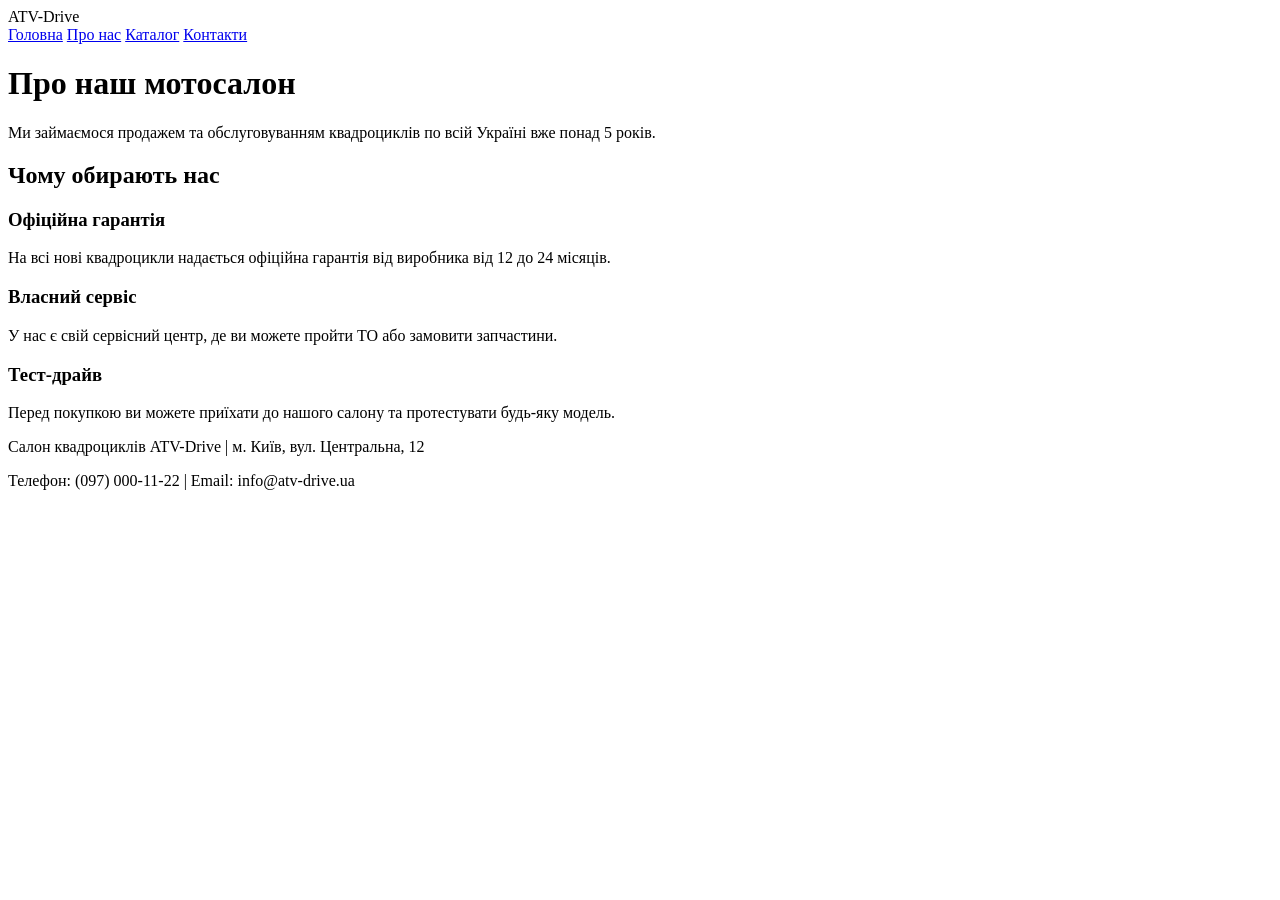
==== about.html @ 17e46313 "Create about.html" ====
<!DOCTYPE html>
<html lang="uk">
<head>
    <meta charset="UTF-8">
    <meta name="viewport" content="width=device-width, initial-scale=1.0">
    <title>Про нас - ATV-Drive</title>
    <link rel="stylesheet" href="style.css">
</head>
<body>

    <div class="header">
        <div class="logo">ATV-Drive</div>
        <div class="nav">
            <a href="index.html">Головна</a>
            <a href="about.html">Про нас</a>
            <a href="index.html#catalog">Каталог</a>
            <a href="contacts.html">Контакти</a>
        </div>
    </div>

    <div class="hero">
        <h1>Про наш мотосалон</h1>
        <p>Ми займаємося продажем та обслуговуванням квадроциклів по всій Україні вже понад 5 років.</p>
    </div>

    <div class="main-content">
        <h2>Чому обирають нас</h2>
        <div class="products">
            <div class="item">
                <h3>Офіційна гарантія</h3>
                <p>На всі нові квадроцикли надається офіційна гарантія від виробника від 12 до 24 місяців.</p>
            </div>
            <div class="item">
                <h3>Власний сервіс</h3>
                <p>У нас є свій сервісний центр, де ви можете пройти ТО або замовити запчастини.</p>
            </div>
            <div class="item">
                <h3>Тест-драйв</h3>
                <p>Перед покупкою ви можете приїхати до нашого салону та протестувати будь-яку модель.</p>
            </div>
        </div>
    </div>

    <div class="footer">
        <p>Салон квадроциклів ATV-Drive | м. Київ, вул. Центральна, 12</p>
        <p>Телефон: (097) 000-11-22 | Email: info@atv-drive.ua</p>
    </div>

</body>
</html>
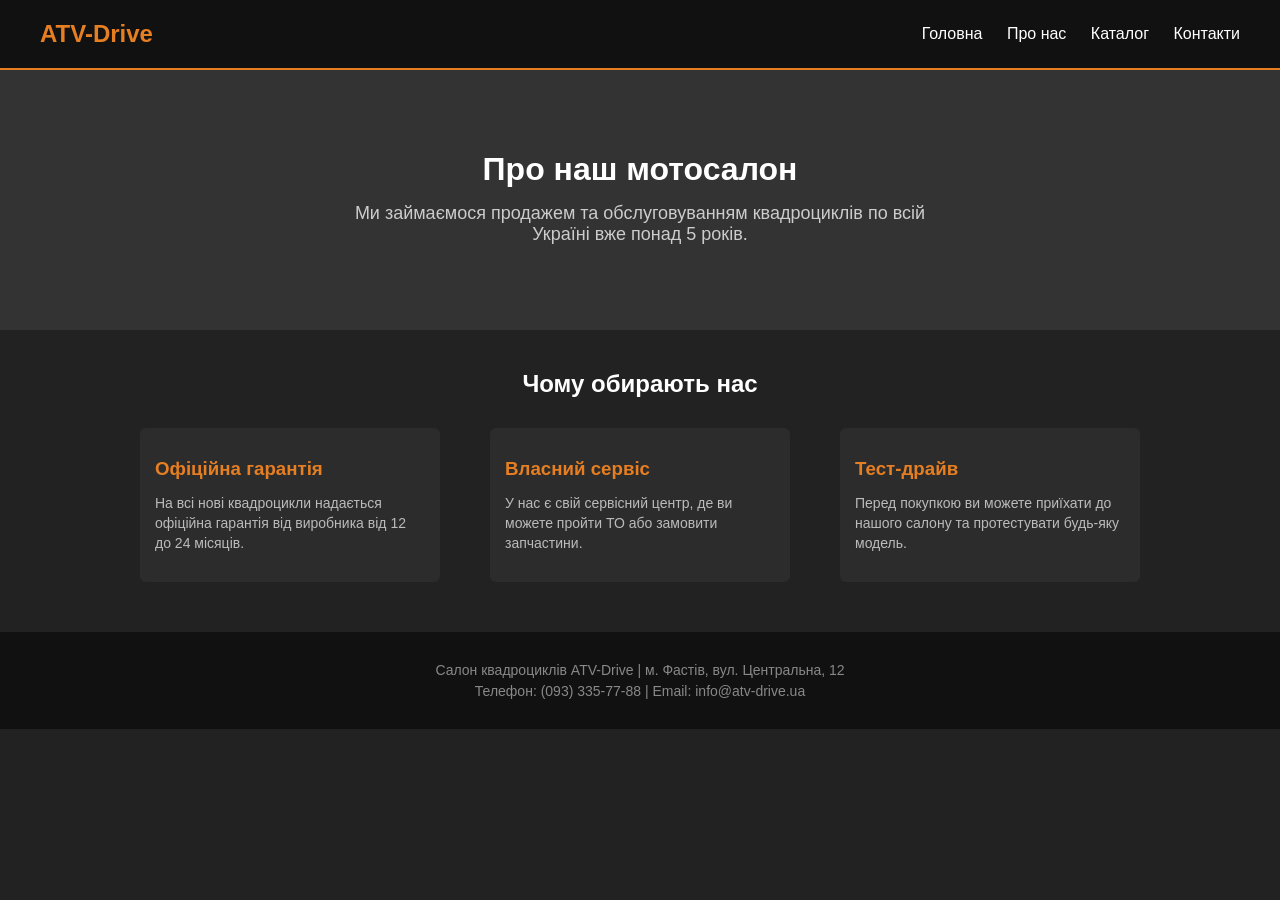
==== commit aa068368: "Update about.html" ====
--- a/about.html
+++ b/about.html
@@ -42,8 +42,8 @@
     </div>
 
     <div class="footer">
-        <p>Салон квадроциклів ATV-Drive | м. Київ, вул. Центральна, 12</p>
-        <p>Телефон: (097) 000-11-22 | Email: info@atv-drive.ua</p>
+        <p>Салон квадроциклів ATV-Drive | м. Фастів, вул. Центральна, 12</p>
+        <p>Телефон: (093) 335-77-88 | Email: info@atv-drive.ua</p>
     </div>
 
 </body>
--- a/style.css
+++ b/style.css
@@ -0,0 +1,180 @@
+body {
+    font-family: Arial, sans-serif;
+    margin: 0;
+    padding: 0;
+    background-color: #222;
+    color: #fff;
+}
+
+.header {
+    background-color: #111;
+    padding: 20px 40px;
+    display: flex;
+    justify-content: space-between;
+    align-items: center;
+    border-bottom: 2px solid #e67e22;
+}
+
+.logo {
+    font-size: 24px;
+    font-weight: bold;
+    color: #e67e22;
+}
+
+.nav a {
+    color: #fff;
+    text-decoration: none;
+    margin-left: 20px;
+    font-size: 16px;
+}
+
+.nav a:hover {
+    color: #e67e22;
+}
+
+.hero {
+    background-color: #333;
+    text-align: center;
+    padding: 60px 20px;
+}
+
+.hero h1 {
+    font-size: 32px;
+    margin-bottom: 15px;
+}
+
+.hero p {
+    font-size: 18px;
+    color: #ccc;
+    max-width: 600px;
+    margin: 0 auto 25px auto;
+}
+
+.btn {
+    display: inline-block;
+    background-color: #e67e22;
+    color: #fff;
+    padding: 12px 24px;
+    text-decoration: none;
+    border-radius: 4px;
+    font-weight: bold;
+}
+
+.btn:hover {
+    background-color: #d35400;
+}
+
+.main-content {
+    max-width: 1000px;
+    margin: 40px auto;
+    padding: 0 20px;
+}
+
+.main-content h2 {
+    text-align: center;
+    margin-bottom: 30px;
+}
+
+.products {
+    display: flex;
+    gap: 20px;
+    justify-content: space-between;
+}
+
+.item {
+    background-color: #2c2c2c;
+    border-radius: 6px;
+    padding: 15px;
+    width: 30%;
+    box-sizing: border-box;
+}
+
+.item img {
+    width: 100%;
+    height: 180px;
+    object-fit: cover;
+    border-radius: 4px;
+}
+
+.item.full-width {
+    width: 100%;
+}
+
+.item.full-width img {
+    height: 350px;
+}
+
+.item h3 {
+    margin: 15px 0 10px 0;
+    color: #e67e22;
+}
+
+.item p {
+    font-size: 14px;
+    color: #bbb;
+    line-height: 1.4;
+}
+
+.price {
+    font-size: 20px;
+    font-weight: bold;
+    margin: 15px 0;
+}
+
+.buy-btn {
+    width: 100%;
+    background-color: #e67e22;
+    border: none;
+    color: #fff;
+    padding: 10px;
+    font-weight: bold;
+    border-radius: 4px;
+    cursor: pointer;
+}
+
+.buy-btn:hover {
+    background-color: #d35400;
+}
+
+.input-field {
+    width: 100%;
+    padding: 8px;
+    margin-bottom: 15px;
+    box-sizing: border-box;
+    border: 1px solid #444;
+    background-color: #111;
+    color: #fff;
+    border-radius: 4px;
+}
+
+.footer {
+    background-color: #111;
+    text-align: center;
+    padding: 25px;
+    margin-top: 50px;
+    color: #888;
+    font-size: 14px;
+}
+
+.footer p {
+    margin: 5px 0;
+}
+
+.buy-btn {
+    display: block;
+    width: 100%;
+    background-color: #e67e22;
+    border: none;
+    color: #fff;
+    padding: 10px 0;
+    font-weight: bold;
+    border-radius: 4px;
+    cursor: pointer;
+    text-align: center;
+    text-decoration: none;
+    box-sizing: border-box;
+}
+
+.buy-btn:hover {
+    background-color: #d35400;
+}
